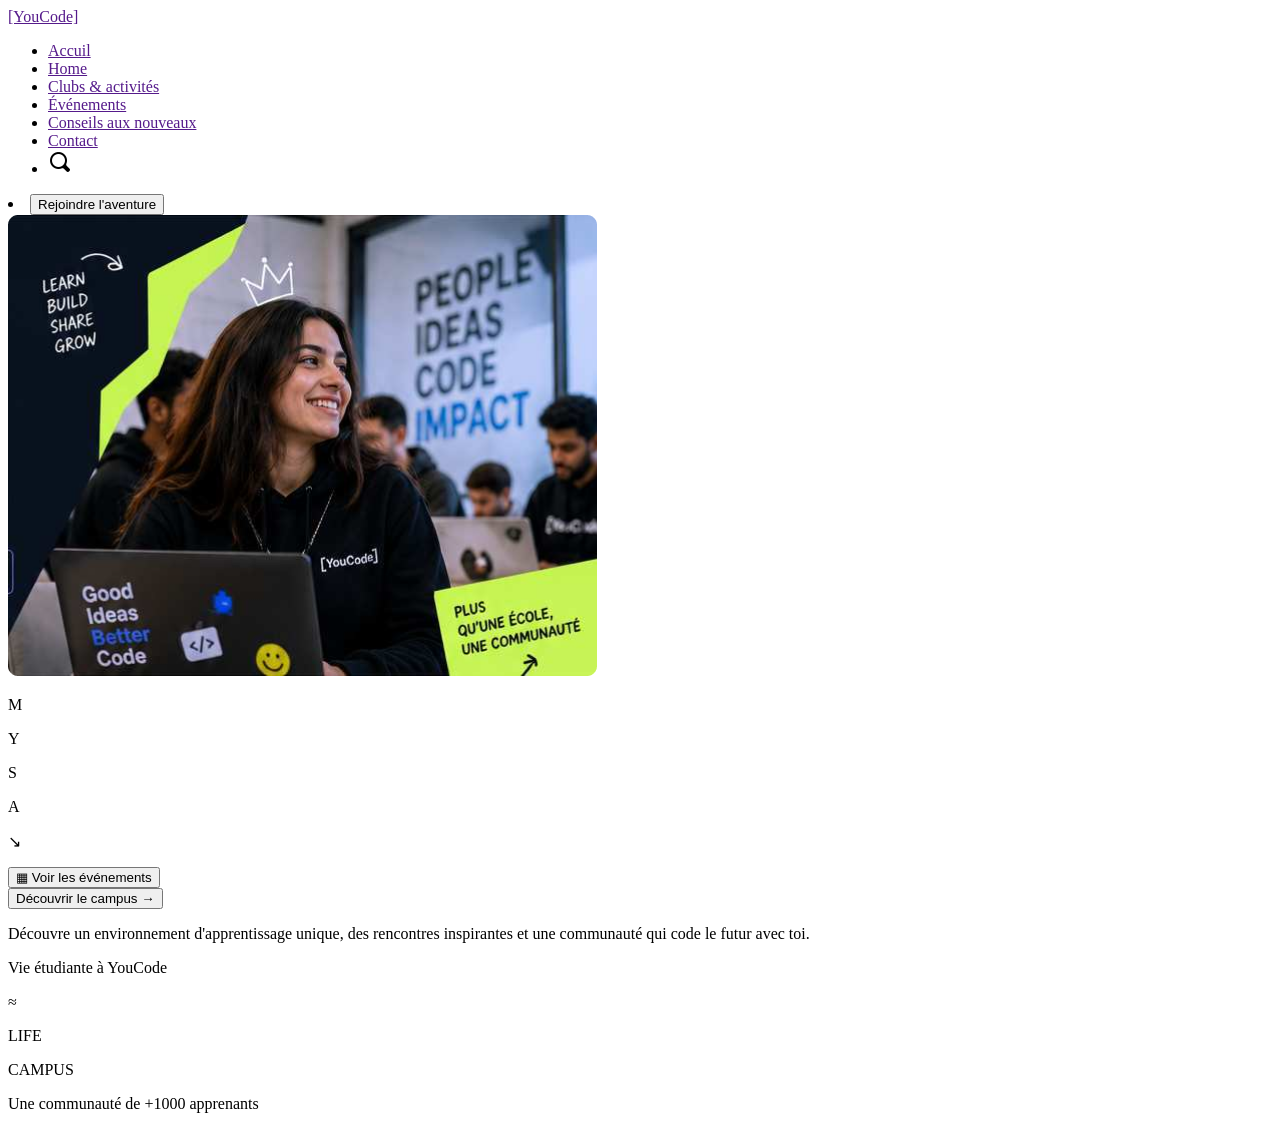
==== index.html @ 119644d0 "lunding page html almost done" ====
<!DOCTYPE html>
<html lang="en-US">

<head>
    <meta charset="utf-8" />
    <meta name="viewport" content="width=device-width" />
    <title="Campus-life">
</head>

<body>
    <div>
        <header class="header">
                <a class ="logo" href="">[YouCode]</a>
            <div>
                <nav>
                    <ul>
                        <li><a href="">Accuil</a></il>
                        <li><a href="">Home</a></il>
                        <li><a href="">Clubs & activités</a></il>
                        <li><a href="">Événements</a></il>
                        <li><a href="">Conseils aux nouveaux</a></il>
                        <li><a href="">Contact</a></il>
                            <div>
                        <li><img src="assests/icons/icons8-search-24.png">
            </div>
            <div>
                <li><button>Rejoindre l'aventure</button></a>
            </div>
            </ul>
            </nav>
    </div>
    </header>
    </div>
    <div>
        <main>
            <div>
                <img src="assests/images/image.png" alt="">
            </div>
            <div>
                <p>M</p>
            </div>
            <div>
                <p>Y</p>
            </div>
            <div>
                <p>S</p>
            </div>
            <div>
                <p>A</p>
            </div>
            <div>
                <p>↘</p>
            </div>
            <div>
                <button>▦ Voir les événements</button>
            </div>
            <div>
                <button>Découvrir le campus →</button>
            </div>
            <div>
                <p>Découvre un environnement d'apprentissage unique,
                    des rencontres inspirantes et une communauté qui code
                    le futur avec toi.</p>
            </div>
            <div>
                <p>Vie étudiante à YouCode</p>
            </div>
            <div>
                <p>≈</p>
            </div>
            <div>
                <p>LIFE</p>
            </div>
            <div>
                <p>CAMPUS</p>
            </div>
            <div>
                <p>Une communauté de +1000 apprenants</p>
            </div>
        </main>
    </div>
</body>
</html>
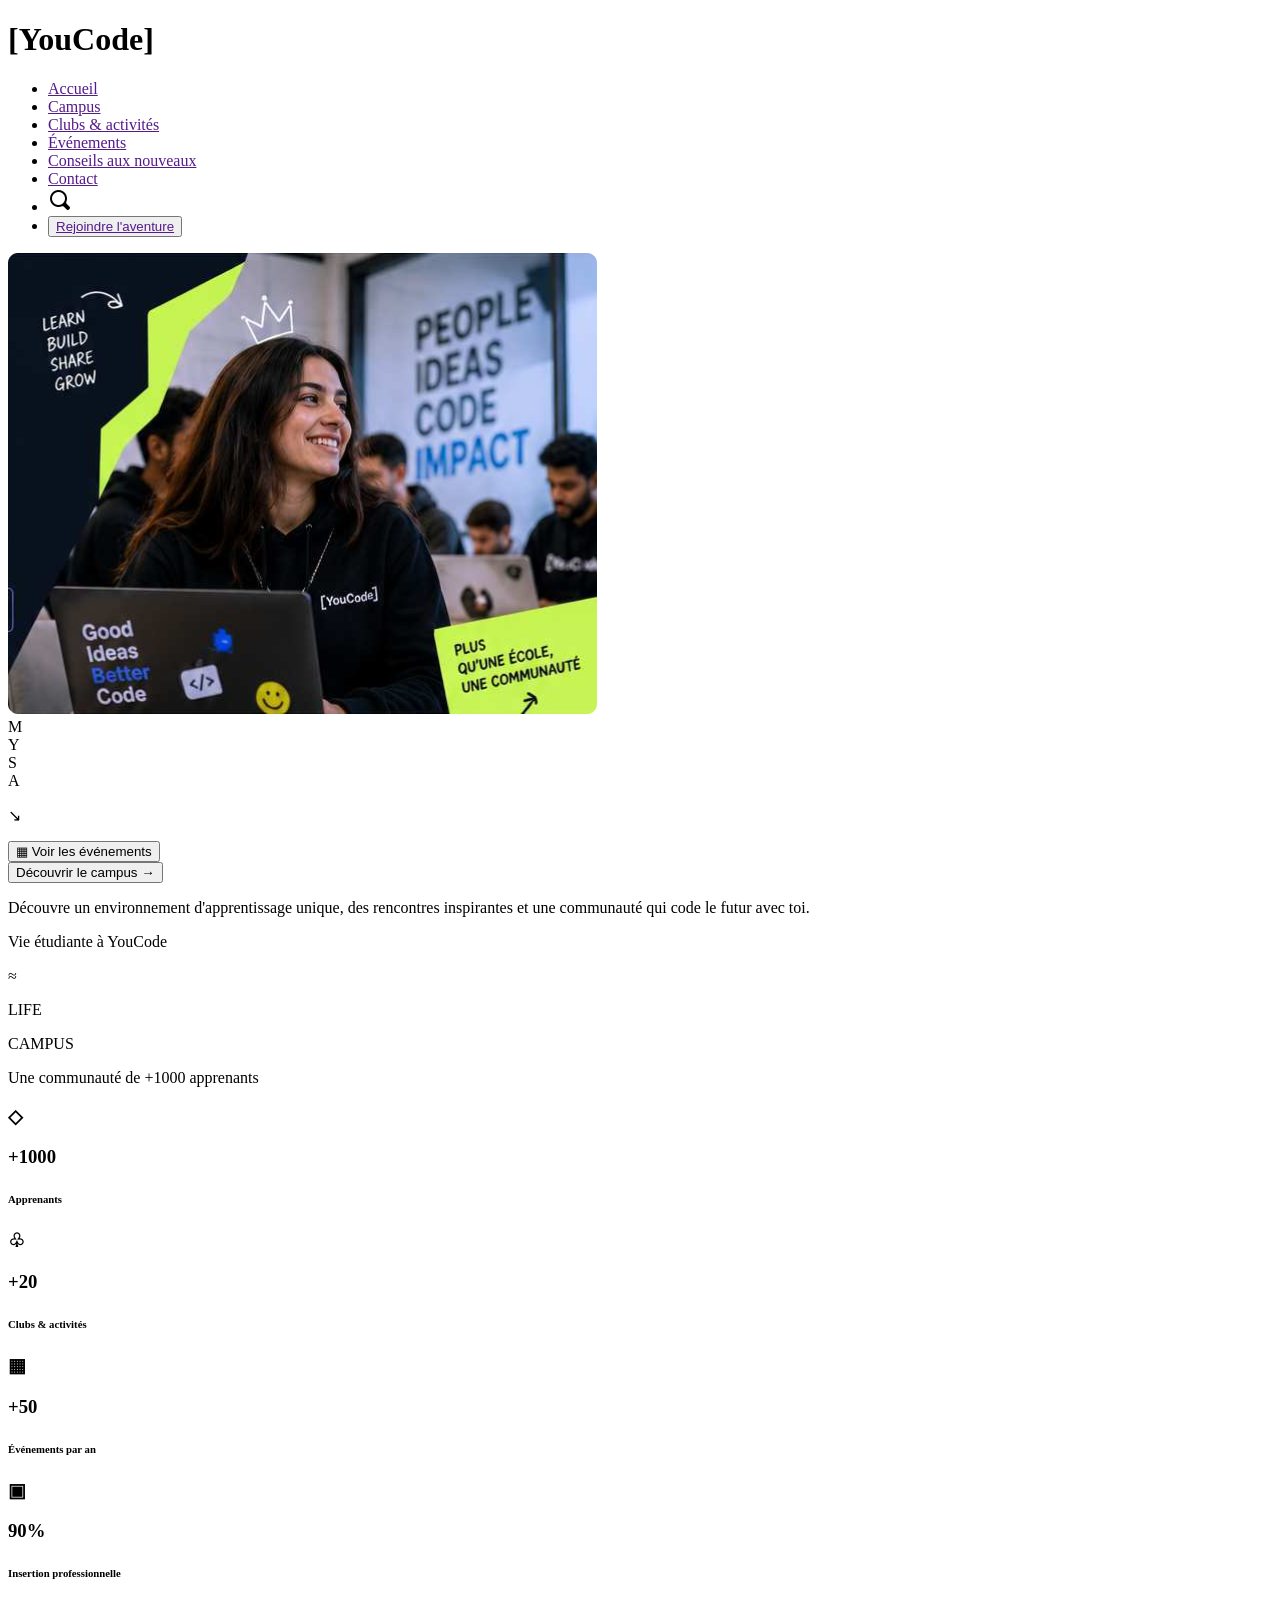
==== commit 5fbeaf1b: "header section ready for a CSS test" ====
--- a/index.html
+++ b/index.html
@@ -5,59 +5,61 @@
     <meta charset="utf-8" />
     <meta name="viewport" content="width=device-width" />
     <title="Campus-life">
+        <link rel="stylesheet" href="css/style.css">
 </head>
 
 <body>
-    <div>
-        <header class="header">
-                <a class ="logo" href="">[YouCode]</a>
-            <div>
-                <nav>
-                    <ul>
-                        <li><a href="">Accuil</a></il>
-                        <li><a href="">Home</a></il>
-                        <li><a href="">Clubs & activités</a></il>
-                        <li><a href="">Événements</a></il>
-                        <li><a href="">Conseils aux nouveaux</a></il>
-                        <li><a href="">Contact</a></il>
-                            <div>
-                        <li><img src="assests/icons/icons8-search-24.png">
+    <div class="header">
+        <header>
+            <div class="logo">
+                <h1>[YouCode]</h1>
             </div>
-            <div>
-                <li><button>Rejoindre l'aventure</button></a>
-            </div>
-            </ul>
+            <nav>
+                <ul>
+                    <li><a href="">Accueil</a></li>
+                    <li><a href="">Campus</a></li>
+                    <li><a href="">Clubs &amp; activités</a></li>
+                    <li><a href="">Événements</a></li>
+                    <li><a href="">Conseils aux nouveaux</a></li>
+                    <li><a href="">Contact</a></li>
+                    <li><img src="assests/icons/icons8-search-24.png" alt="Rechercher"></li>
+                    <li>
+                        <button>
+                            <a href="">Rejoindre l'aventure</a>
+                        </button>
+                    </li>
+                </ul>
             </nav>
+
+        </header>
     </div>
-    </header>
-    </div>
-    <div>
-        <main>
-            <div>
+    <main>
+        <section class="hero">
+            <div class="background">
                 <img src="assests/images/image.png" alt="">
             </div>
-            <div>
-                <p>M</p>
+            <div class="Morange">
+                <span>M</span>
             </div>
-            <div>
-                <p>Y</p>
+            <div class="Yblue">
+                <span>Y</span>
             </div>
-            <div>
-                <p>S</p>
+            <div class="Sorange">
+                <span>S</span>
             </div>
-            <div>
-                <p>A</p>
+            <div class="Ablue">
+                <span>A</span>
             </div>
             <div>
                 <p>↘</p>
             </div>
-            <div>
+            <div class="event btn">
                 <button>▦ Voir les événements</button>
             </div>
-            <div>
+            <div class="campus btn">
                 <button>Découvrir le campus →</button>
             </div>
-            <div>
+            <div class="paragraph">
                 <p>Découvre un environnement d'apprentissage unique,
                     des rencontres inspirantes et une communauté qui code
                     le futur avec toi.</p>
@@ -77,7 +79,58 @@
             <div>
                 <p>Une communauté de +1000 apprenants</p>
             </div>
-        </main>
+        </section>
+    </main>
     </div>
+    <div class="stats">
+        <div>
+            <div>
+                <div>
+                    <h3>◇</h3>
+                </div>
+                <div>
+                    <h3>+1000</h3>
+                </div>
+                <div>
+                    <h6>Apprenants</h6>
+                </div>
+            </div>
+            <div>
+                <div>
+                    <h3>♧</h3>
+                </div>
+                <div>
+                    <h3>+20</h3>
+                </div>
+                <div>
+                    <h6>Clubs & activités</h6>
+                </div>
+            </div>
+            <div>
+                <div>
+                    <h3>▦</h3>
+                </div>
+                <div>
+                    <h3>+50</h3>
+                </div>
+                <div>
+                    <h6>Événements par an</h6>
+                </div>
+            </div>
+            <div>
+                <div>
+                    <h3>▣</h3>
+                </div>
+                <div>
+                    <h3>90%</h3>
+                </div>
+                <div>
+                    <h6>Insertion professionnelle</h6>
+                </div>
+            </div>
+        </div>
+    </div>
+
 </body>
+
 </html>
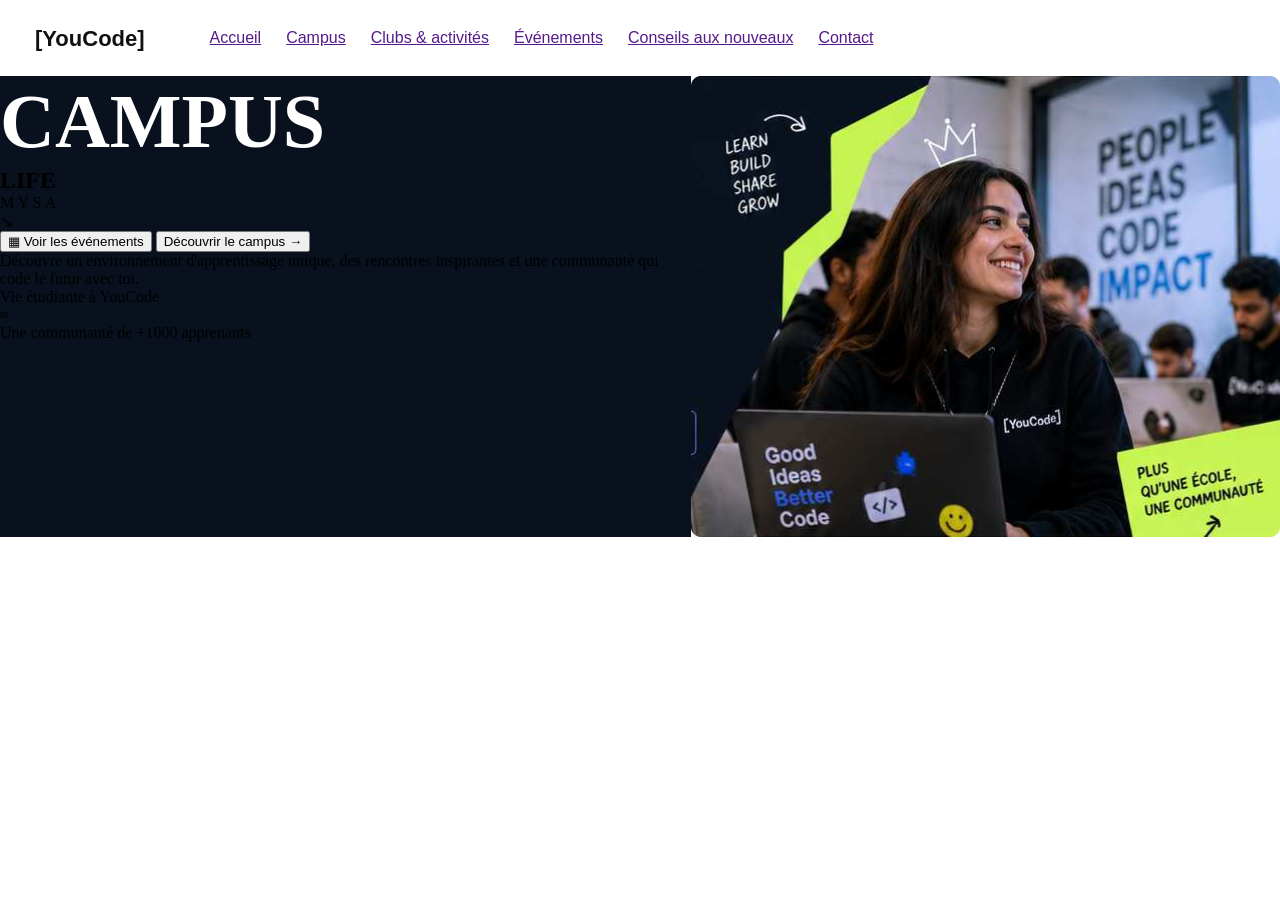
==== commit 1570d1ce: "finishing the header section and and starting with the hero" ====
--- a/index.html
+++ b/index.html
@@ -9,128 +9,98 @@
 </head>
 
 <body>
-    <div class="header">
-        <header>
-            <div class="logo">
-                <h1>[YouCode]</h1>
-            </div>
-            <nav>
-                <ul>
-                    <li><a href="">Accueil</a></li>
-                    <li><a href="">Campus</a></li>
-                    <li><a href="">Clubs &amp; activités</a></li>
-                    <li><a href="">Événements</a></li>
-                    <li><a href="">Conseils aux nouveaux</a></li>
-                    <li><a href="">Contact</a></li>
-                    <li><img src="assests/icons/icons8-search-24.png" alt="Rechercher"></li>
-                    <li>
-                        <button>
-                            <a href="">Rejoindre l'aventure</a>
-                        </button>
-                    </li>
-                </ul>
-            </nav>
-
-        </header>
-    </div>
+    <header class="Header">
+        <h1>[YouCode]</h1>
+        <nav>
+            <ul class="acceuil-items">
+                <li><a href="">Accueil</a></li>
+                <li><a href="">Campus</a></li>
+                <li><a href="">Clubs &amp; activités</a></li>
+                <li><a href="">Événements</a></li>
+                <li><a href="">Conseils aux nouveaux</a></li>
+                <li><a href="">Contact</a></li>
+            </ul>
+        </nav>
+        <button class="search-icon" type="button" aria-label="Search">⌕</button>
+        <a class="nav-btn-countent" type="button" href="">Rejoindre l'aventur</a>
+    </header>
     <main>
-        <section class="hero">
-            <div class="background">
-                <img src="assests/images/image.png" alt="">
-            </div>
-            <div class="Morange">
+        <div class="flex-container">
+            <div class="left-box">
+                <h2 class="campus">CAMPUS</h2>
+                <h2>LIFE</h2>
                 <span>M</span>
-            </div>
-            <div class="Yblue">
                 <span>Y</span>
-            </div>
-            <div class="Sorange">
                 <span>S</span>
-            </div>
-            <div class="Ablue">
                 <span>A</span>
-            </div>
-            <div>
                 <p>↘</p>
-            </div>
-            <div class="event btn">
                 <button>▦ Voir les événements</button>
-            </div>
-            <div class="campus btn">
                 <button>Découvrir le campus →</button>
-            </div>
-            <div class="paragraph">
                 <p>Découvre un environnement d'apprentissage unique,
                     des rencontres inspirantes et une communauté qui code
                     le futur avec toi.</p>
-            </div>
-            <div>
+
                 <p>Vie étudiante à YouCode</p>
-            </div>
-            <div>
                 <p>≈</p>
-            </div>
-            <div>
-                <p>LIFE</p>
-            </div>
-            <div>
-                <p>CAMPUS</p>
-            </div>
-            <div>
                 <p>Une communauté de +1000 apprenants</p>
             </div>
-        </section>
-    </main>
-    </div>
-    <div class="stats">
-        <div>
+
+            <div class="right-box">
+                <img src="assests/images/image.png">
+            </div>
+        </div>
+        <!--
+    
+        <div class="stats">
             <div>
                 <div>
-                    <h3>◇</h3>
+                    <div>
+                        <h3>◇</h3>
+                    </div>
+                    <div>
+                        <h3>+1000</h3>
+                    </div>
+                    <div>
+                        <h6>Apprenants</h6>
+                    </div>
                 </div>
                 <div>
-                    <h3>+1000</h3>
+                    <div>
+                        <h3>♧</h3>
+                    </div>
+                    <div>
+                        <h3>+20</h3>
+                    </div>
+                    <div>
+                        <h6>Clubs & activités</h6>
+                    </div>
                 </div>
                 <div>
-                    <h6>Apprenants</h6>
-                </div>
-            </div>
-            <div>
-                <div>
-                    <h3>♧</h3>
+                    <div>
+                        <h3>▦</h3>
+                    </div>
+                    <div>
+                        <h3>+50</h3>
+                    </div>
+                    <div>
+                        <h6>Événements par an</h6>
+                    </div>
                 </div>
                 <div>
-                    <h3>+20</h3>
-                </div>
-                <div>
-                    <h6>Clubs & activités</h6>
-                </div>
-            </div>
-            <div>
-                <div>
-                    <h3>▦</h3>
-                </div>
-                <div>
-                    <h3>+50</h3>
-                </div>
-                <div>
-                    <h6>Événements par an</h6>
-                </div>
-            </div>
-            <div>
-                <div>
-                    <h3>▣</h3>
-                </div>
-                <div>
-                    <h3>90%</h3>
-                </div>
-                <div>
-                    <h6>Insertion professionnelle</h6>
+                    <div>
+                        <h3>▣</h3>
+                    </div>
+                    <div>
+                        <h3>90%</h3>
+                    </div>
+                    <div>
+                        <h6>Insertion professionnelle</h6>
+                    </div>
                 </div>
             </div>
         </div>
-    </div>
-
+    -->
+    </main>
 </body>
 
 </html>
--- a/css/style.css
+++ b/css/style.css
@@ -0,0 +1,118 @@
+* {
+    margin: 0;
+}
+
+.Header {
+    height: 52px;
+    width: 1024px;
+    gap: 30px;
+    padding: 12px 24px;
+    display: flex;
+    align-items: center;
+    padding: 12px 24px;
+    background: #fff;
+    font-family: Arial, Helvetica, sans-serif;
+    justify-content: space-around;
+
+}
+
+header h1 {
+    width: 120px;
+    height: 25px;
+    top: 11px;
+    left: 52px;
+    font-style: inter;
+    color: #111;
+    font-weight: 800;
+    font-size: 22px;
+    border: 3px solid white;
+    padding: 4px 8px;
+}
+
+.acceuil-items {
+    height: 52px;
+    width: 1024px;
+    display: flex;
+    gap: 25px;
+    align-items: center;
+    padding: 12px 24px;
+    color: black
+}
+
+ul {
+    display: flex;
+    align-items: center;
+    gap: 22px;
+    list-style: none;
+    margin: 0px;
+    padding: 0px;
+    flex: 10px;
+}
+
+.search-icon {
+    width: 42px;
+    height: 36px;
+    opacity: 1;
+    top: 12px;
+    left: 810px;
+    font-weight: 700;
+    font-family: Inter;
+    font-weight: 700;
+    font-style: Bold;
+    font-size: 30px;
+    line-height: 120%;
+    background-color: #fff;
+    border: none;
+}
+
+
+
+.nav-btn-countent {
+    width: 104;
+    height: 28;
+    display: inline-block;
+    background: #1557ff;
+    color: #fff;
+    text-decoration: none;
+    text-align: center;
+    font-family: Arial, Helvetica, sans-serif;
+    font-weight: 700px;
+    font-size: 16px;
+    padding: 16px 30px;
+    white-space: nowrap;
+}
+
+.flex-container {
+    display: flex;
+    align-items: center;
+    gap: 0px;
+}
+
+.left-box {
+    width: 1024px;
+    height: 461px;
+    background: #08111D;
+}
+
+.right-box {
+    width: 589px;
+    height: 461px;
+    left: 435px;
+    top: 0px;
+    border-radius;
+    margin-left: auto;
+}
+
+.campus {
+    width: 470px;
+    height: 91px;
+    opacity: 1px;
+    top: 50px;
+    left: 56px;
+    color: #fff;
+    font-style: normal;
+    font-family: 'inter';
+    font-size: 76px;
+    font-weight: 900;
+    line-height: 120%;
+}
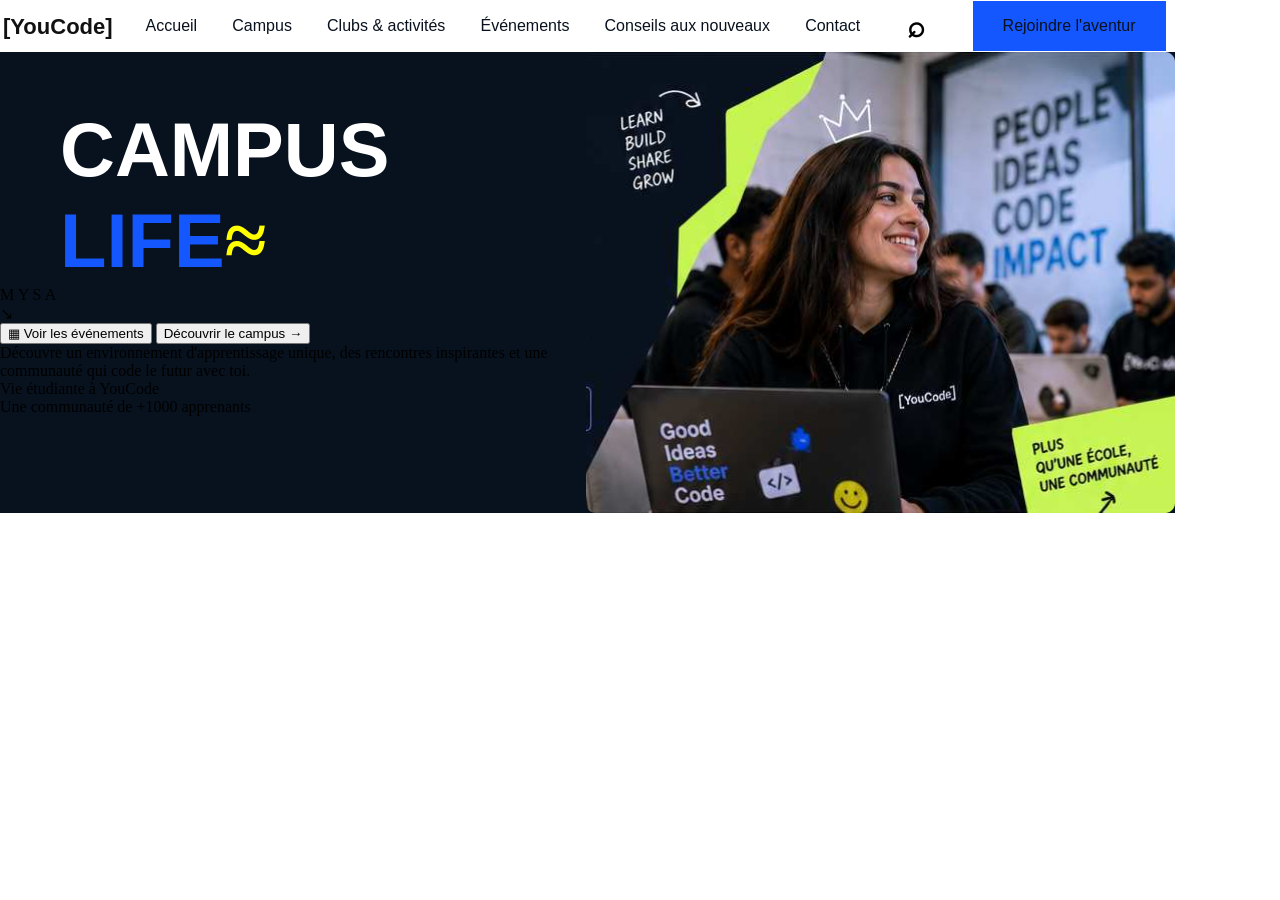
==== commit 18c1d469: "header section over size problem fixed and" ====
--- a/index.html
+++ b/index.html
@@ -19,16 +19,20 @@
                 <li><a href="">Événements</a></li>
                 <li><a href="">Conseils aux nouveaux</a></li>
                 <li><a href="">Contact</a></li>
-            </ul>
+                <li><button class="search-icon" type="button" aria-label="Search">⌕</button></li>
+                <li><a class="nav-btn-countent" type="button" href="">Rejoindre l'aventur</a></li>
         </nav>
-        <button class="search-icon" type="button" aria-label="Search">⌕</button>
-        <a class="nav-btn-countent" type="button" href="">Rejoindre l'aventur</a>
+        </ul>
     </header>
     <main>
         <div class="flex-container">
             <div class="left-box">
-                <h2 class="campus">CAMPUS</h2>
-                <h2>LIFE</h2>
+                <div class="campus">CAMPUS</div>
+                <div class="life">LIFE
+                    <div class="symbol">
+                        <p>≈</p>
+                    </div>
+                </div>
                 <span>M</span>
                 <span>Y</span>
                 <span>S</span>
@@ -41,7 +45,6 @@
                     le futur avec toi.</p>
 
                 <p>Vie étudiante à YouCode</p>
-                <p>≈</p>
                 <p>Une communauté de +1000 apprenants</p>
             </div>
 
--- a/css/style.css
+++ b/css/style.css
@@ -9,11 +9,10 @@
     padding: 12px 24px;
     display: flex;
     align-items: center;
-    padding: 12px 24px;
+    padding: 0px 0px;
     background: #fff;
     font-family: Arial, Helvetica, sans-serif;
     justify-content: space-around;
-
 }
 
 header h1 {
@@ -26,27 +25,26 @@
     font-weight: 800;
     font-size: 22px;
     border: 3px solid white;
-    padding: 4px 8px;
+    padding: 0px 0px;
 }
 
 .acceuil-items {
     height: 52px;
-    width: 1024px;
+    width: 1020px;
+    list-style: none;
     display: flex;
-    gap: 25px;
+    gap: 22px;
     align-items: center;
-    padding: 12px 24px;
-    color: black
-}
-
-ul {
-    display: flex;
-    align-items: center;
-    gap: 22px;
-    list-style: none;
+    color: black;
     margin: 0px;
     padding: 0px;
-    flex: 10px;
+    justify-content: space-between;
+}
+.acceuil-items a{
+    color: #08111D;
+    align-items: center;
+    text-decoration: none;
+
 }
 
 .search-icon {
@@ -55,7 +53,6 @@
     opacity: 1;
     top: 12px;
     left: 810px;
-    font-weight: 700;
     font-family: Inter;
     font-weight: 700;
     font-style: Bold;
@@ -65,13 +62,9 @@
     border: none;
 }
 
-
-
 .nav-btn-countent {
-    width: 104;
-    height: 28;
     display: inline-block;
-    background: #1557ff;
+    background-color: #1557ff;
     color: #fff;
     text-decoration: none;
     text-align: center;
@@ -81,38 +74,74 @@
     padding: 16px 30px;
     white-space: nowrap;
 }
+main{
+    width: 1175px;
+    background-color: #08121E;
+    height: 461px
+
+}
 
 .flex-container {
+    width: 100%;
     display: flex;
     align-items: center;
     gap: 0px;
 }
 
 .left-box {
-    width: 1024px;
+    width: 58;
     height: 461px;
-    background: #08111D;
 }
 
-.right-box {
+.right-box img{
     width: 589px;
-    height: 461px;
+    height: 461 px;
     left: 435px;
     top: 0px;
-    border-radius;
+    border-radius:0px;
     margin-left: auto;
+    border-radius: 0px;
+    border-radius: none;
 }
 
 .campus {
     width: 470px;
     height: 91px;
     opacity: 1px;
-    top: 50px;
-    left: 56px;
     color: #fff;
     font-style: normal;
     font-family: 'inter';
     font-size: 76px;
     font-weight: 900;
     line-height: 120%;
+    padding-left:60px;
+    padding-top: 50px;
+    font-family: Arial, Helvetica, sans-serif;
+}
+.life{
+    width: 470px;
+    height: 91px;
+    opacity: 1px;
+    padding-left:60px;
+    padding-top: 0px;
+    color :#1557ff;
+    font-style: normal;
+    font-family: 'inter';
+    font-size: 76px;
+    font-weight: 900;
+    line-height: 120%;
+    font-family: Arial, Helvetica, sans-serif;
+    display: flex;
+    align-items: center;
+}
+.symbol{
+    opacity: 1px;
+    color :yellow;
+    font-style: normal;
+    font-family: 'inter';
+    font-size: 76px;
+    font-weight: 900;
+    line-height: 120%;
+    padding-left: 70    px;
+
 }
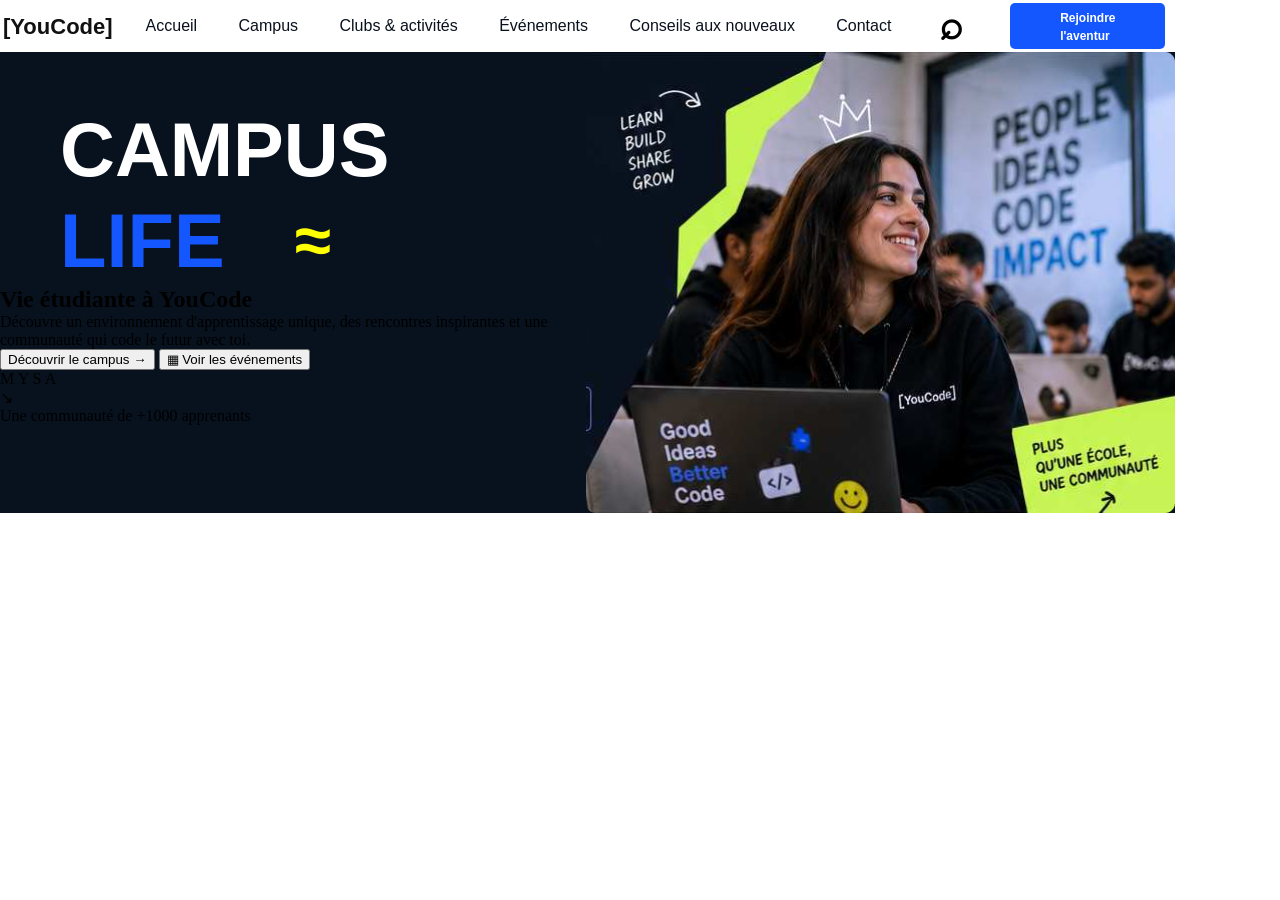
==== commit b0d8dee6: "hearo section heading and paragraphs freams format and position" ====
--- a/index.html
+++ b/index.html
@@ -20,7 +20,7 @@
                 <li><a href="">Conseils aux nouveaux</a></li>
                 <li><a href="">Contact</a></li>
                 <li><button class="search-icon" type="button" aria-label="Search">⌕</button></li>
-                <li><a class="nav-btn-countent" type="button" href="">Rejoindre l'aventur</a></li>
+                <li class="nav-btn-countent"><a type="button" href="">Rejoindre <br>l'aventur</a></li>
         </nav>
         </ul>
     </header>
@@ -28,23 +28,29 @@
         <div class="flex-container">
             <div class="left-box">
                 <div class="campus">CAMPUS</div>
-                <div class="life">LIFE
+                <div class="life">
+                    <p>LIFE</p>
                     <div class="symbol">
                         <p>≈</p>
                     </div>
+                </div>
+                <h2 class="heading-h2">Vie étudiante à YouCode</h2>
+                <p class="hero-parapgraph">Découvre un environnement d'apprentissage unique,
+                    des rencontres inspirantes et une communauté qui code
+                    le futur avec toi.</p>
+                <div class="hero-btns">
+                    <span class="box-1">
+                        <button class="descover-btn">Découvrir le campus →</button>
+                    </span>
+                    <span class="box-2">
+                        <button class="enve-btn">▦ Voir les événements</button>
+                    </span>
                 </div>
                 <span>M</span>
                 <span>Y</span>
                 <span>S</span>
                 <span>A</span>
                 <p>↘</p>
-                <button>▦ Voir les événements</button>
-                <button>Découvrir le campus →</button>
-                <p>Découvre un environnement d'apprentissage unique,
-                    des rencontres inspirantes et une communauté qui code
-                    le futur avec toi.</p>
-
-                <p>Vie étudiante à YouCode</p>
                 <p>Une communauté de +1000 apprenants</p>
             </div>
 
--- a/css/style.css
+++ b/css/style.css
@@ -40,7 +40,8 @@
     padding: 0px;
     justify-content: space-between;
 }
-.acceuil-items a{
+
+.acceuil-items a {
     color: #08111D;
     align-items: center;
     text-decoration: none;
@@ -48,37 +49,35 @@
 }
 
 .search-icon {
-    width: 42px;
-    height: 36px;
     opacity: 1;
-    top: 12px;
-    left: 810px;
-    font-family: Inter;
-    font-weight: 700;
+    font-family:'inter';
+    font-weight: 900;
     font-style: Bold;
-    font-size: 30px;
+    font-size: 40px;
     line-height: 120%;
-    background-color: #fff;
+    background: none;
     border: none;
 }
 
-.nav-btn-countent {
+.nav-btn-countent{
     display: inline-block;
     background-color: #1557ff;
+    padding: 5px 50px;
+    opacity: 1;
+    border-radius: 5px;
+}
+
+.nav-btn-countent a{
     color: #fff;
-    text-decoration: none;
-    text-align: center;
-    font-family: Arial, Helvetica, sans-serif;
-    font-weight: 700px;
-    font-size: 16px;
-    padding: 16px 30px;
-    white-space: nowrap;
+    font: 'inter';
+    font-weight: 700;
+    font-size: 12px;
+    font-style: bold;
 }
-main{
+main {
     width: 1175px;
     background-color: #08121E;
     height: 461px
-
 }
 
 .flex-container {
@@ -93,12 +92,12 @@
     height: 461px;
 }
 
-.right-box img{
+.right-box img {
     width: 589px;
     height: 461 px;
     left: 435px;
     top: 0px;
-    border-radius:0px;
+    border-radius: 0px;
     margin-left: auto;
     border-radius: 0px;
     border-radius: none;
@@ -114,17 +113,18 @@
     font-size: 76px;
     font-weight: 900;
     line-height: 120%;
-    padding-left:60px;
+    padding-left: 60px;
     padding-top: 50px;
     font-family: Arial, Helvetica, sans-serif;
 }
-.life{
+
+.life {
     width: 470px;
     height: 91px;
     opacity: 1px;
-    padding-left:60px;
+    padding-left: 60px;
     padding-top: 0px;
-    color :#1557ff;
+    color: #1557ff;
     font-style: normal;
     font-family: 'inter';
     font-size: 76px;
@@ -134,14 +134,28 @@
     display: flex;
     align-items: center;
 }
-.symbol{
+
+.symbol {
     opacity: 1px;
-    color :yellow;
+    color: yellow;
     font-style: normal;
     font-family: 'inter';
     font-size: 76px;
     font-weight: 900;
     line-height: 120%;
-    padding-left: 70    px;
+    padding-left: 70px;
+    font-weight: 700;
+    font-family: Arial, Helvetica, sans-serif;
+    font-style: black;
+    font-size: 66px;
+}
 
+.paragraph {
+    height: 31;
+    top: 213px;
+    padding-left: 61px;
+    color: #fff;
+    font-family: Arial, Helvetica, sans-serif;
+    font-size: 26px;
+    font-weight: 800;
 }
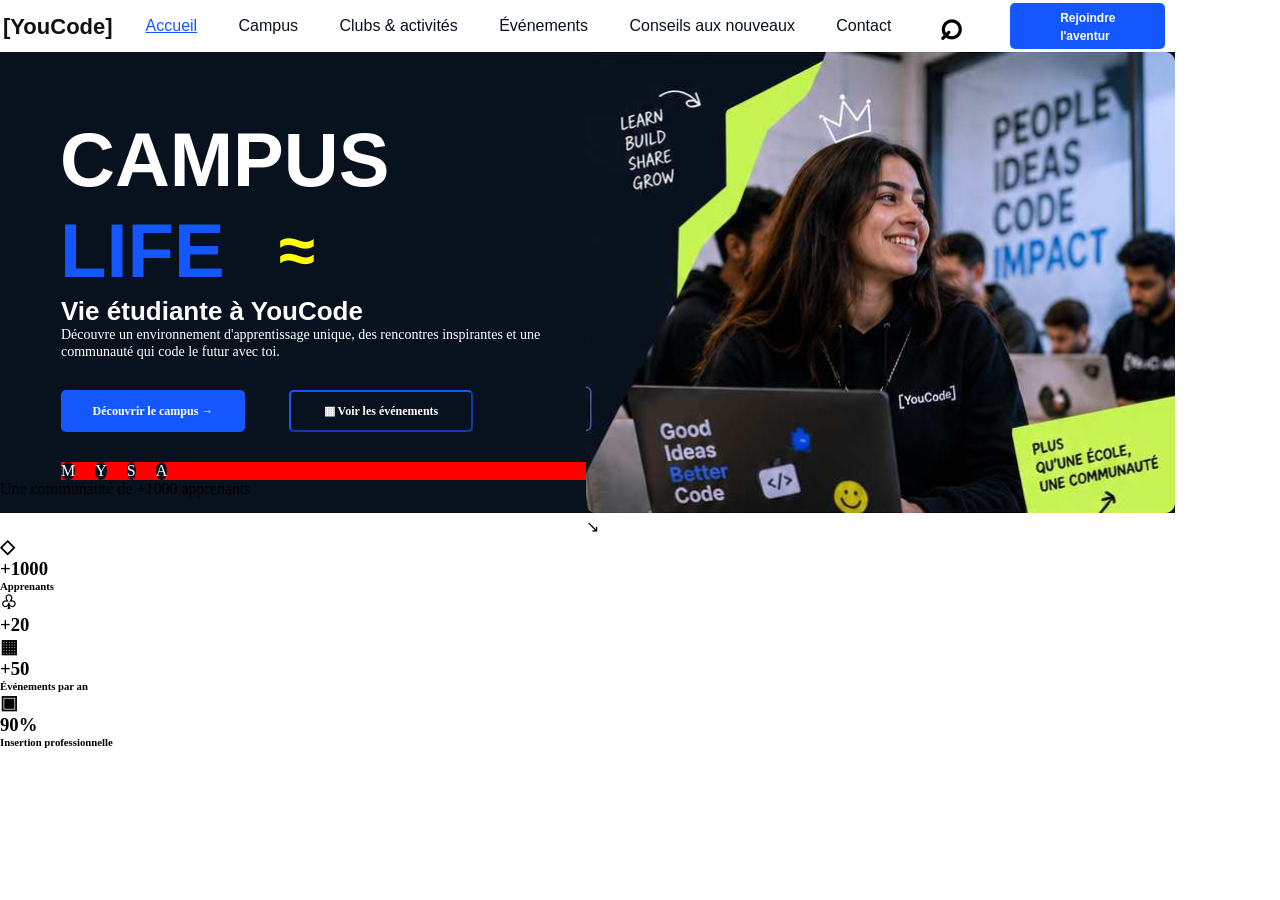
==== commit 1e34e1a2: "cercels zoning and last paragraph" ====
--- a/index.html
+++ b/index.html
@@ -13,7 +13,7 @@
         <h1>[YouCode]</h1>
         <nav>
             <ul class="acceuil-items">
-                <li><a href="">Accueil</a></li>
+                <li><a class="underline" href="">Accueil</a></li>
                 <li><a href="">Campus</a></li>
                 <li><a href="">Clubs &amp; activités</a></li>
                 <li><a href="">Événements</a></li>
@@ -46,69 +46,39 @@
                         <button class="enve-btn">▦ Voir les événements</button>
                     </span>
                 </div>
-                <span>M</span>
-                <span>Y</span>
-                <span>S</span>
-                <span>A</span>
-                <p>↘</p>
-                <p>Une communauté de +1000 apprenants</p>
+                <div class="cercels">
+                    <span class="m">M</span>
+                    <span class="y">Y</span>
+                    <span class="s">S</span>
+                    <span class="a">A</span>
+                </div>
+                <p class="last-hero-paragrph">Une communauté de +1000 apprenants</p>
             </div>
-
             <div class="right-box">
                 <img src="assests/images/image.png">
+                <p class="guide">↘</p>
             </div>
         </div>
-        <!--
-    
         <div class="stats">
             <div>
-                <div>
-                    <div>
-                        <h3>◇</h3>
-                    </div>
-                    <div>
-                        <h3>+1000</h3>
-                    </div>
-                    <div>
-                        <h6>Apprenants</h6>
-                    </div>
-                </div>
-                <div>
-                    <div>
-                        <h3>♧</h3>
-                    </div>
-                    <div>
-                        <h3>+20</h3>
-                    </div>
-                    <div>
-                        <h6>Clubs & activités</h6>
-                    </div>
-                </div>
-                <div>
-                    <div>
-                        <h3>▦</h3>
-                    </div>
-                    <div>
-                        <h3>+50</h3>
-                    </div>
-                    <div>
-                        <h6>Événements par an</h6>
-                    </div>
-                </div>
-                <div>
-                    <div>
-                        <h3>▣</h3>
-                    </div>
-                    <div>
-                        <h3>90%</h3>
-                    </div>
-                    <div>
-                        <h6>Insertion professionnelle</h6>
-                    </div>
-                </div>
+                <h3>◇</h3>
+                <h3>+1000</h3>
+                <h6>Apprenants</h6>
+            </div>
+            <div>
+                <h3>♧</h3>
+                <h3>+20</h3>
+            </div>
+                <h3>▦</h3>
+                <h3>+50</h3>
+                <h6>Événements par an</h6>
+            </div>
+            <div>
+                <h3>▣</h3>
+                <h3>90%</h3>
+                <h6>Insertion professionnelle</h6>
             </div>
         </div>
-    -->
     </main>
 </body>
 
--- a/css/style.css
+++ b/css/style.css
@@ -6,7 +6,6 @@
     height: 52px;
     width: 1024px;
     gap: 30px;
-    padding: 12px 24px;
     display: flex;
     align-items: center;
     padding: 0px 0px;
@@ -45,12 +44,11 @@
     color: #08111D;
     align-items: center;
     text-decoration: none;
-
 }
 
 .search-icon {
     opacity: 1;
-    font-family:'inter';
+    font-family: 'inter';
     font-weight: 900;
     font-style: Bold;
     font-size: 40px;
@@ -59,7 +57,7 @@
     border: none;
 }
 
-.nav-btn-countent{
+.nav-btn-countent {
     display: inline-block;
     background-color: #1557ff;
     padding: 5px 50px;
@@ -67,13 +65,14 @@
     border-radius: 5px;
 }
 
-.nav-btn-countent a{
+.nav-btn-countent a {
     color: #fff;
     font: 'inter';
     font-weight: 700;
     font-size: 12px;
     font-style: bold;
 }
+
 main {
     width: 1175px;
     background-color: #08121E;
@@ -104,8 +103,6 @@
 }
 
 .campus {
-    width: 470px;
-    height: 91px;
     opacity: 1px;
     color: #fff;
     font-style: normal;
@@ -118,12 +115,12 @@
     font-family: Arial, Helvetica, sans-serif;
 }
 
+
 .life {
-    width: 470px;
-    height: 91px;
     opacity: 1px;
-    padding-left: 60px;
-    padding-top: 0px;
+    margin-left: 60px;
+    padding-top: 0px;
+    margin-top: 0px;
     color: #1557ff;
     font-style: normal;
     font-family: 'inter';
@@ -136,6 +133,7 @@
 }
 
 .symbol {
+    padding-left: 54px;
     opacity: 1px;
     color: yellow;
     font-style: normal;
@@ -143,19 +141,98 @@
     font-size: 76px;
     font-weight: 900;
     line-height: 120%;
-    padding-left: 70px;
+
     font-weight: 700;
     font-family: Arial, Helvetica, sans-serif;
     font-style: black;
     font-size: 66px;
 }
 
-.paragraph {
-    height: 31;
-    top: 213px;
+.heading-h2 {
     padding-left: 61px;
+    padding-top: 0px;
     color: #fff;
     font-family: Arial, Helvetica, sans-serif;
     font-size: 26px;
     font-weight: 800;
+    padding-top: 0px;
+}
+
+.hero-parapgraph {
+    color: #fff;
+    padding-left: 61px;
+    padding-top: 0px;
+    padding-bottom: 30px;
+    font: 'inter';
+    font-weight: 400;
+    font-style: 'regular';
+    font-size: 14px;
+    line-height: 120%;
+}
+
+.hero-btns {
+    padding-left: 61px;
+    border: none;
+    align-items: center;
+}
+
+.box-2 {
+    margin-left:40px;
+}
+
+.descover-btn {
+    width: 184px;
+    height: 42px;
+    top: 334px;
+    left: 61px;
+    opacity: 1;
+    border-radius: 5px;
+    background-color: #1557ff;
+    border: none;
+    color: #fff;
+    font-family: 'Inter';
+    font-weight: 700;
+    font-style: Bold;
+    font-size: 12px;
+    line-height: 120%;
+    letter-spacing: 0%;
+    text-align: center;
+}
+
+.enve-btn {
+    width: 184px;
+    height: 42px;
+    top: 334px;
+    left: 61px;
+    opacity: 1;
+    border-radius: 5px;
+    background: transparent;
+    border-color: #1557ff;
+    color: #fff;
+    font-family: 'Inter';
+    font-weight: 700;
+    font-style: Bold;
+    font-size: 12px;
+    line-height: 120%;
+    letter-spacing: 0%;
+    text-align: center;
+}
+.cercels {
+    background-color: red ;
+    margin-left: 61px;
+    margin-top: 30px;
+    display: flex;
+    align-items: center;
+    gap: 20px;
+}
+.cercels span{
+    color: #fff;
+    border: 20px;
+    border-radius: 100% 100%;
+    background-color: #08111D;
+}
+
+.acceuil-items a.underline{
+    color: #1557ff;
+    text-decoration: underline;
 }
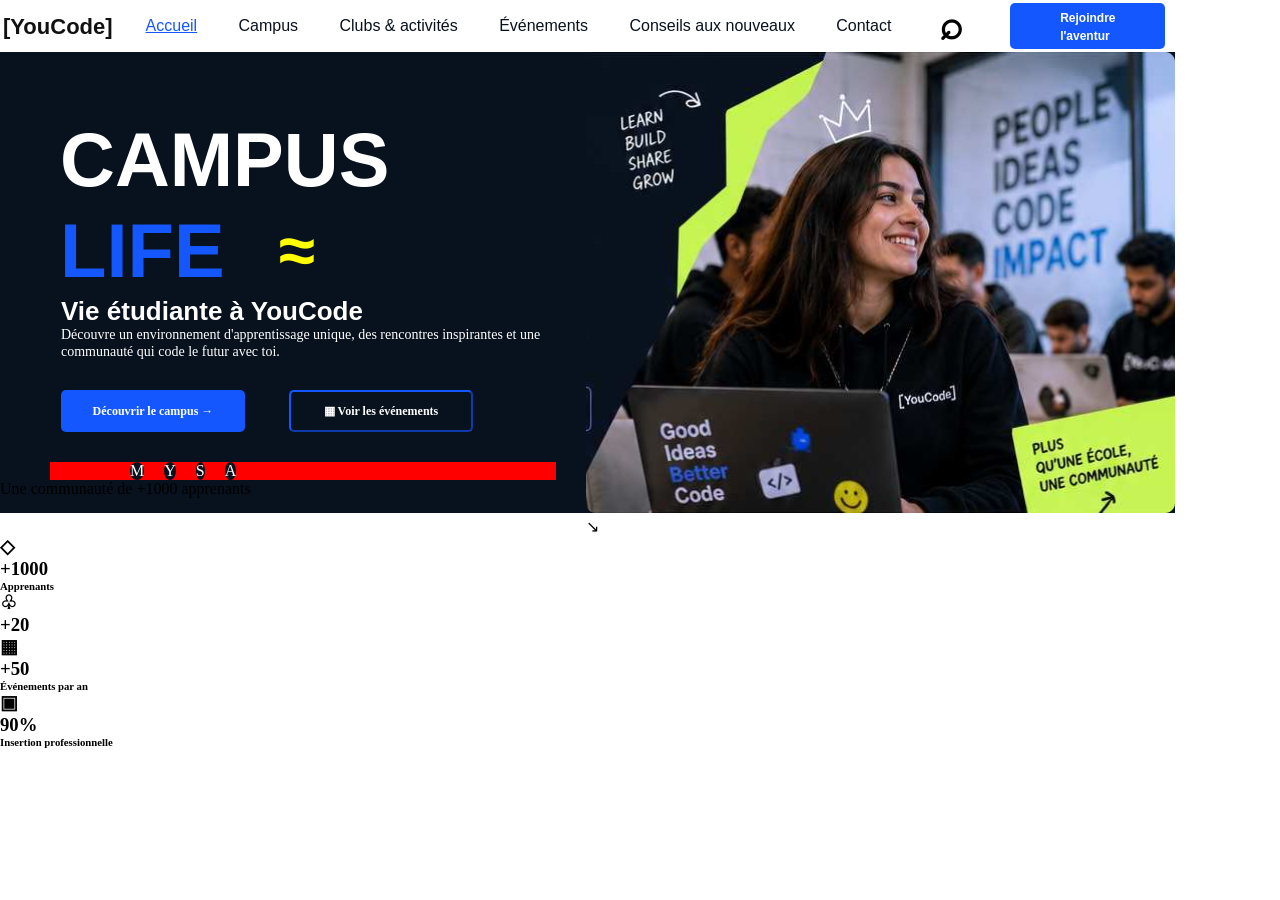
==== commit a413ff37: "10.10.26 edits" ====
--- a/index.html
+++ b/index.html
@@ -47,10 +47,10 @@
                     </span>
                 </div>
                 <div class="cercels">
-                    <span class="m">M</span>
-                    <span class="y">Y</span>
-                    <span class="s">S</span>
-                    <span class="a">A</span>
+                    <span class="m"><p>M</p></span>
+                    <span class="y"><p>Y</p></span>
+                    <span class="m"><p>S</p></span>
+                    <span class="a"><p>A</p></span>
                 </div>
                 <p class="last-hero-paragrph">Une communauté de +1000 apprenants</p>
             </div>
--- a/css/style.css
+++ b/css/style.css
@@ -171,7 +171,6 @@
 }
 
 .hero-btns {
-    padding-left: 61px;
     border: none;
     align-items: center;
 }
@@ -184,8 +183,7 @@
     width: 184px;
     height: 42px;
     top: 334px;
-    left: 61px;
-    opacity: 1;
+margin-left: 61px;    opacity: 1;
     border-radius: 5px;
     background-color: #1557ff;
     border: none;
@@ -219,11 +217,14 @@
 }
 .cercels {
     background-color: red ;
-    margin-left: 61px;
+    margin-left: 50px;
+    margin-right: 30px;
+    padding-left: 80px;
     margin-top: 30px;
     display: flex;
     align-items: center;
     gap: 20px;
+
 }
 .cercels span{
     color: #fff;
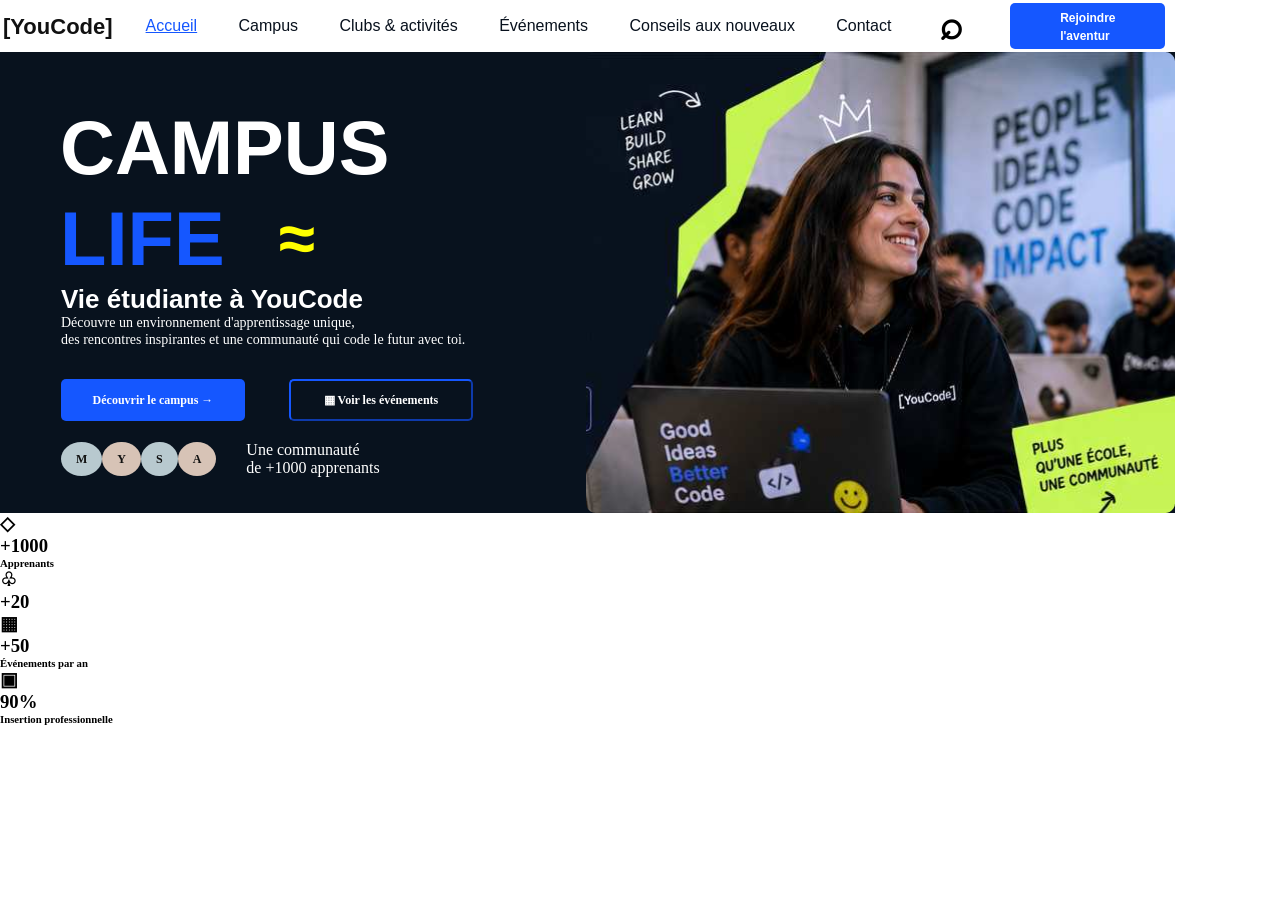
==== commit 0671cca5: "HERO SECTION FINISHED" ====
--- a/index.html
+++ b/index.html
@@ -20,7 +20,7 @@
                 <li><a href="">Conseils aux nouveaux</a></li>
                 <li><a href="">Contact</a></li>
                 <li><button class="search-icon" type="button" aria-label="Search">⌕</button></li>
-                <li class="nav-btn-countent"><a type="button" href="">Rejoindre <br>l'aventur</a></li>
+                <li class="nav-btn"><a type="button" href="">Rejoindre <br>l'aventur</a></li>
         </nav>
         </ul>
     </header>
@@ -35,7 +35,7 @@
                     </div>
                 </div>
                 <h2 class="heading-h2">Vie étudiante à YouCode</h2>
-                <p class="hero-parapgraph">Découvre un environnement d'apprentissage unique,
+                <p class="hero-parapgraph">Découvre un environnement d'apprentissage unique,<br>
                     des rencontres inspirantes et une communauté qui code
                     le futur avec toi.</p>
                 <div class="hero-btns">
@@ -47,17 +47,28 @@
                     </span>
                 </div>
                 <div class="cercels">
-                    <span class="m"><p>M</p></span>
-                    <span class="y"><p>Y</p></span>
-                    <span class="m"><p>S</p></span>
-                    <span class="a"><p>A</p></span>
+                    <span class="m">
+                        <p class="cercel1">M</p>
+                    </span>
+                    <span class="y">
+                        <p class="cercel2">Y</p>
+                    </span>
+                    <span class="m">
+                        <p class="cercel1">S</p>
+                    </span>
+                    <span class="y">
+                        <p class="cercel2">A</p>
+                    </span>
+
+                    <p class="last-hero-paragrph">Une communauté<br> de +1000 apprenants</p>
+
                 </div>
-                <p class="last-hero-paragrph">Une communauté de +1000 apprenants</p>
             </div>
             <div class="right-box">
                 <img src="assests/images/image.png">
-                <p class="guide">↘</p>
+                <p></p>
             </div>
+        </div>
         </div>
         <div class="stats">
             <div>
@@ -69,15 +80,14 @@
                 <h3>♧</h3>
                 <h3>+20</h3>
             </div>
-                <h3>▦</h3>
-                <h3>+50</h3>
-                <h6>Événements par an</h6>
-            </div>
-            <div>
-                <h3>▣</h3>
-                <h3>90%</h3>
-                <h6>Insertion professionnelle</h6>
-            </div>
+            <h3>▦</h3>
+            <h3>+50</h3>
+            <h6>Événements par an</h6>
+        </div>
+        <div>
+            <h3>▣</h3>
+            <h3>90%</h3>
+            <h6>Insertion professionnelle</h6>
         </div>
     </main>
 </body>
--- a/css/style.css
+++ b/css/style.css
@@ -19,7 +19,7 @@
     height: 25px;
     top: 11px;
     left: 52px;
-    font-style: inter;
+    font-style: 'inter';
     color: #111;
     font-weight: 800;
     font-size: 22px;
@@ -46,6 +46,11 @@
     text-decoration: none;
 }
 
+.acceuil-items a.underline {
+    color: #1557ff;
+    text-decoration: underline;
+}
+
 .search-icon {
     opacity: 1;
     font-family: 'inter';
@@ -57,7 +62,7 @@
     border: none;
 }
 
-.nav-btn-countent {
+.nav-btn {
     display: inline-block;
     background-color: #1557ff;
     padding: 5px 50px;
@@ -65,7 +70,7 @@
     border-radius: 5px;
 }
 
-.nav-btn-countent a {
+.nav-btn a {
     color: #fff;
     font: 'inter';
     font-weight: 700;
@@ -76,30 +81,28 @@
 main {
     width: 1175px;
     background-color: #08121E;
-    height: 461px
+    height: 461px;
 }
 
 .flex-container {
     width: 100%;
-    display: flex;
+    height: 100%;
     align-items: center;
     gap: 0px;
+    display: flex;
 }
 
 .left-box {
-    width: 58;
+    width: 586px;
     height: 461px;
 }
 
-.right-box img {
-    width: 589px;
-    height: 461 px;
-    left: 435px;
-    top: 0px;
-    border-radius: 0px;
-    margin-left: auto;
-    border-radius: 0px;
-    border-radius: none;
+.right-box{
+    display: flex;
+}
+.right-box img{
+    margin-top: 0px;
+    margin-left: 0px;
 }
 
 .campus {
@@ -141,10 +144,8 @@
     font-size: 76px;
     font-weight: 900;
     line-height: 120%;
-
-    font-weight: 700;
-    font-family: Arial, Helvetica, sans-serif;
-    font-style: black;
+    font-weight: 700;
+    font-family: Arial, Helvetica, sans-serif;
     font-size: 66px;
 }
 
@@ -176,14 +177,15 @@
 }
 
 .box-2 {
-    margin-left:40px;
+    margin-left: 40px;
 }
 
 .descover-btn {
     width: 184px;
     height: 42px;
     top: 334px;
-margin-left: 61px;    opacity: 1;
+    margin-left: 61px;
+    opacity: 1;
     border-radius: 5px;
     background-color: #1557ff;
     border: none;
@@ -215,25 +217,45 @@
     letter-spacing: 0%;
     text-align: center;
 }
+
 .cercels {
-    background-color: red ;
-    margin-left: 50px;
+    margin-left: 61px;
     margin-right: 30px;
-    padding-left: 80px;
-    margin-top: 30px;
-    display: flex;
-    align-items: center;
-    gap: 20px;
-
-}
-.cercels span{
-    color: #fff;
-    border: 20px;
-    border-radius: 100% 100%;
-    background-color: #08111D;
-}
-
-.acceuil-items a.underline{
-    color: #1557ff;
-    text-decoration: underline;
+    margin-top: 20px;
+    margin-right: 100px;
+    display: flex;
+    align-items: center;
+    gap: 0px;
+
+}
+
+.cercels span {
+    color: #fff;
+    border-radius: 50%;
+    padding: 10px 15px;
+    font-family: 'Inte' r;
+    font-weight: 700;
+    font-style: Bold;
+    font-size: 12px;
+    line-height: 120%;
+    letter-spacing: 0%;
+    color: #111;
+}
+
+.m {
+    background-color: #B8C9CF;
+}
+
+.y {
+    background-color: #D7C3B6;
+}
+
+.last-hero-paragrph {
+    height: 100%;
+    width: 100%;
+    margin-left: 30px;
+    opacity: 1;
+    top: 403px;
+    left: 181px;
+    color: white;
 }
